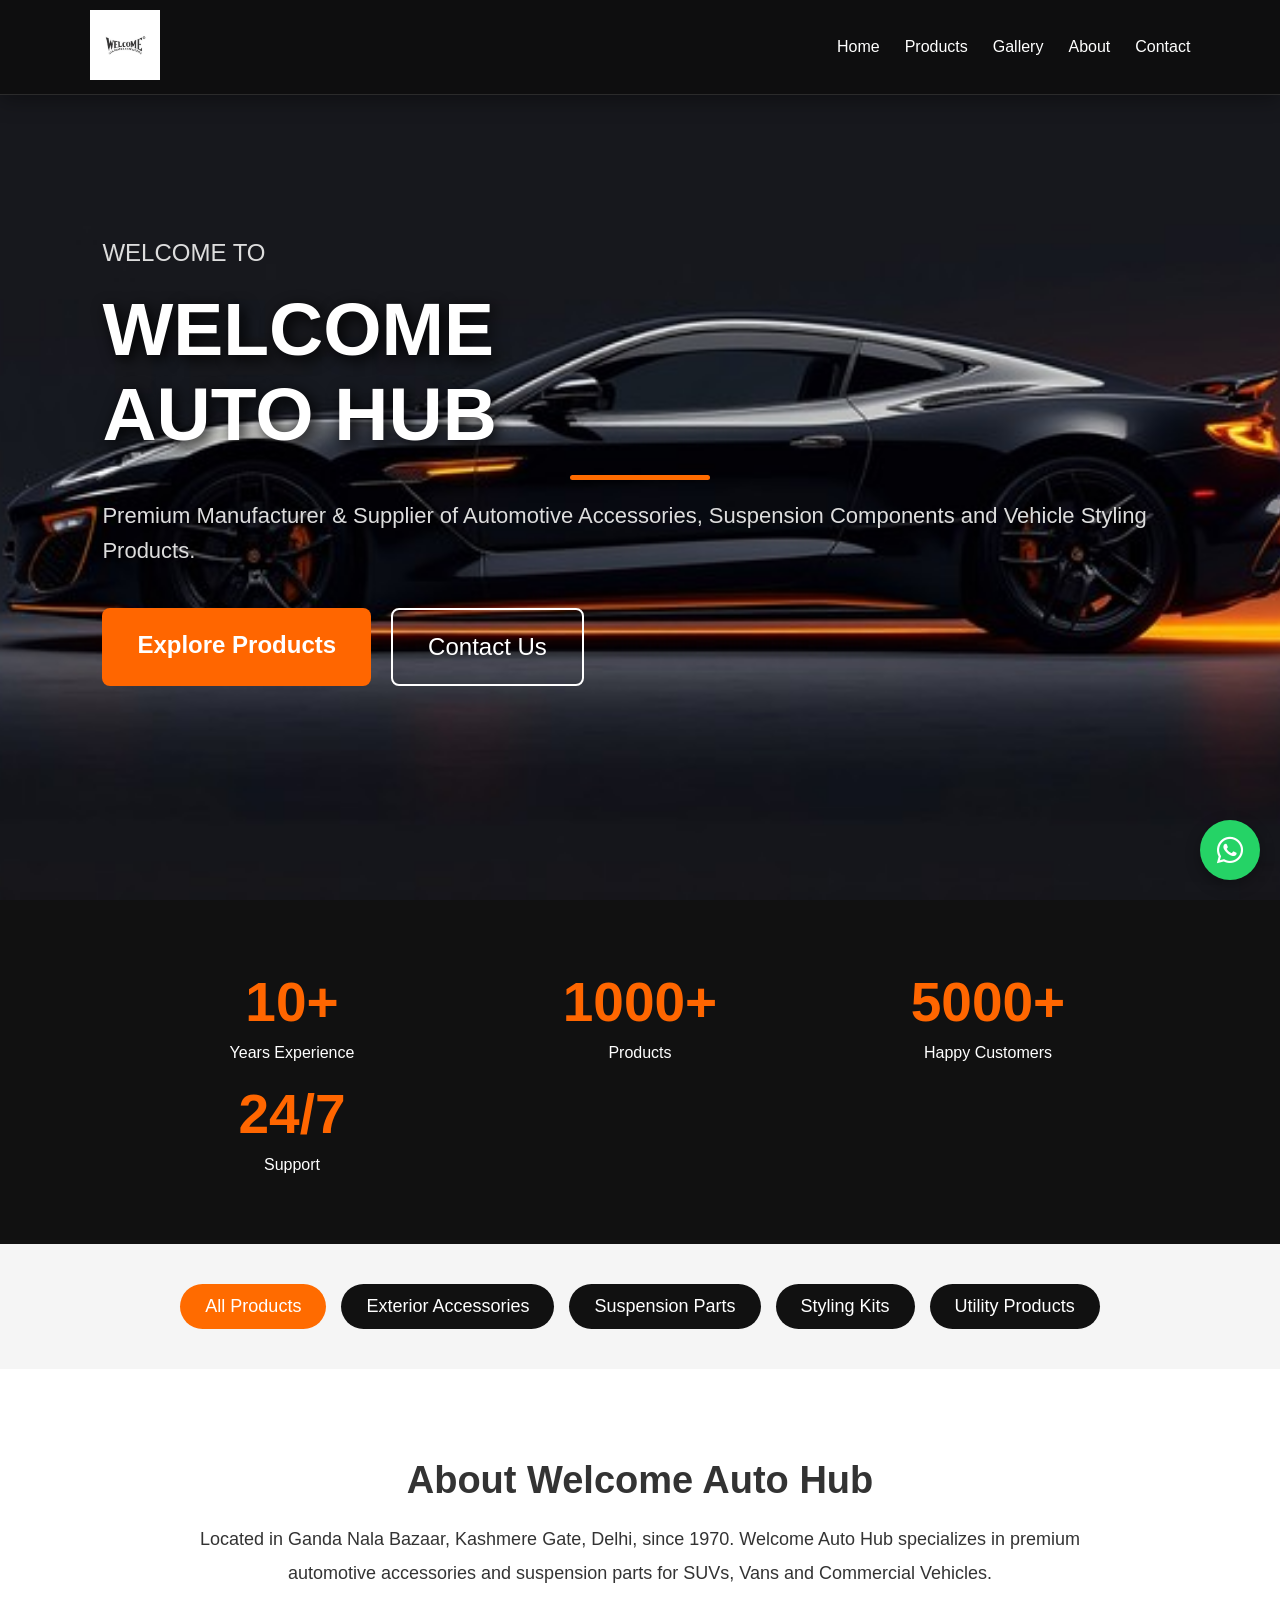
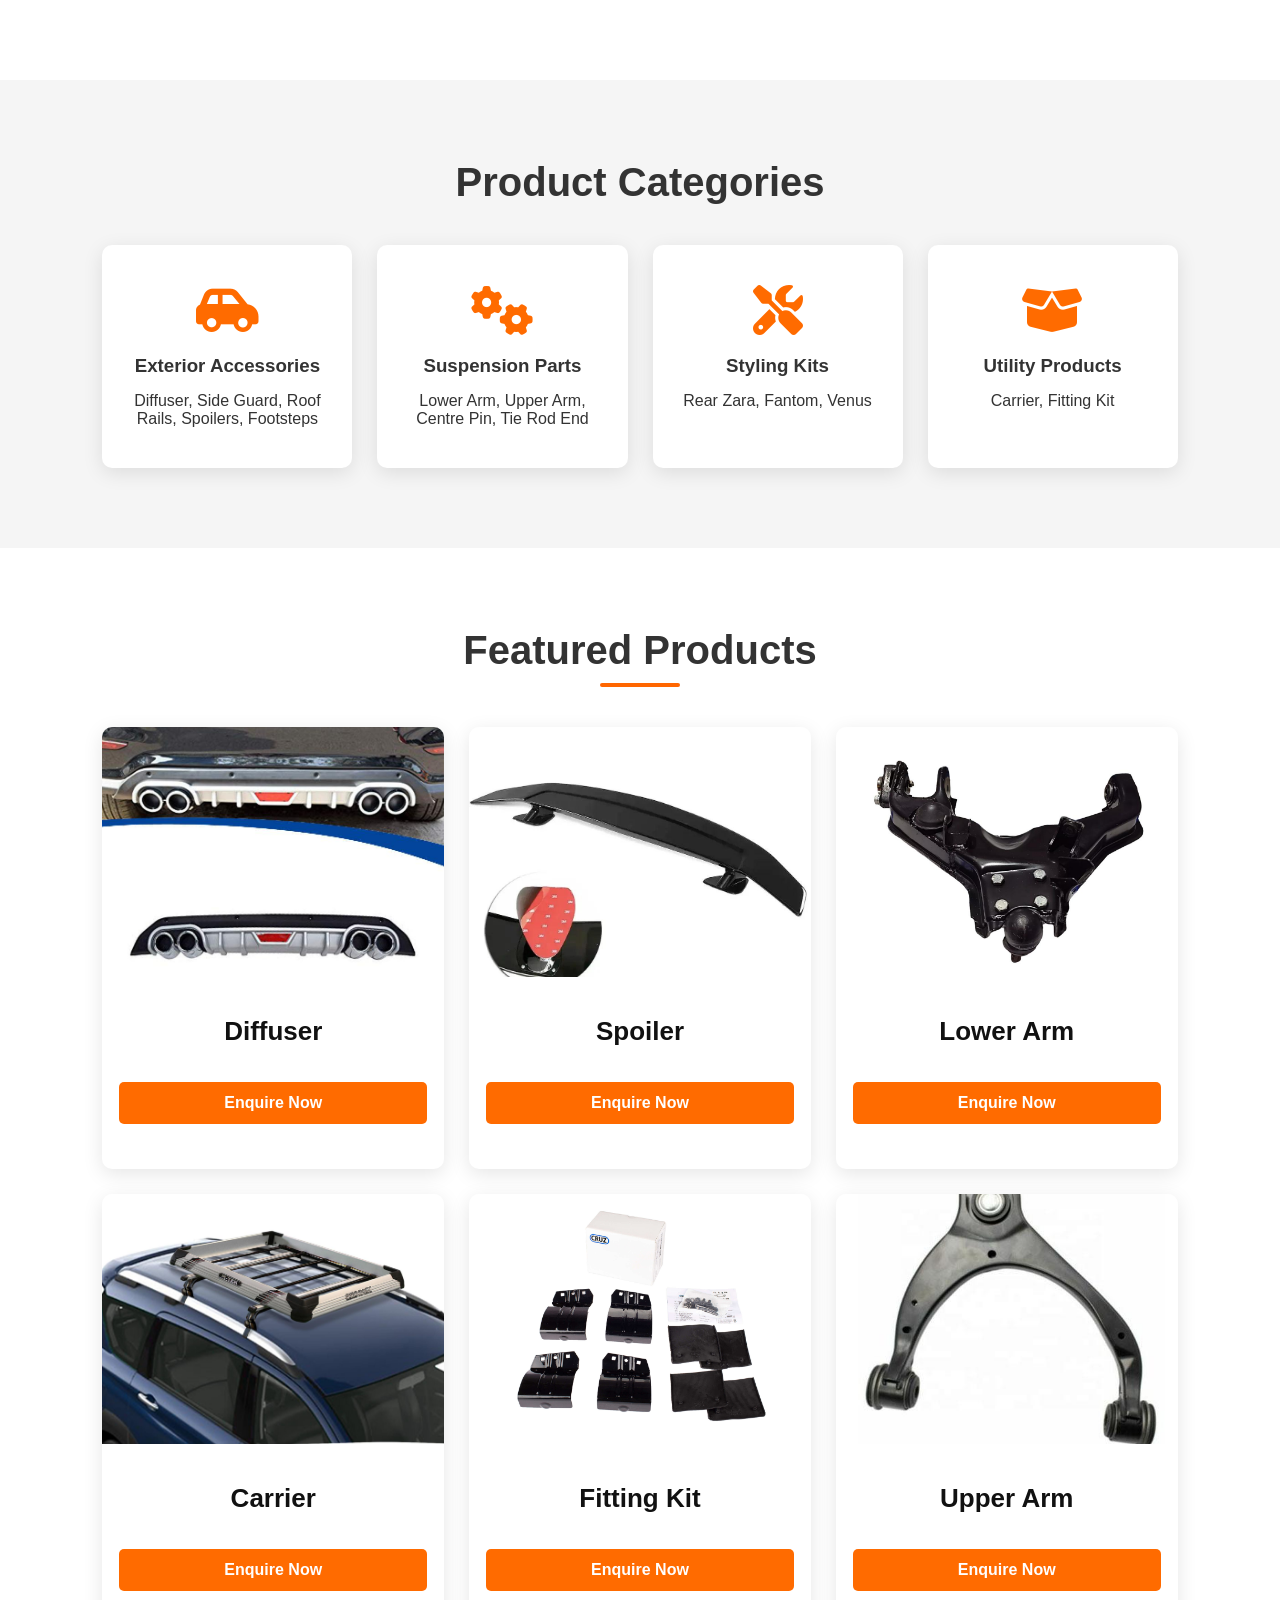
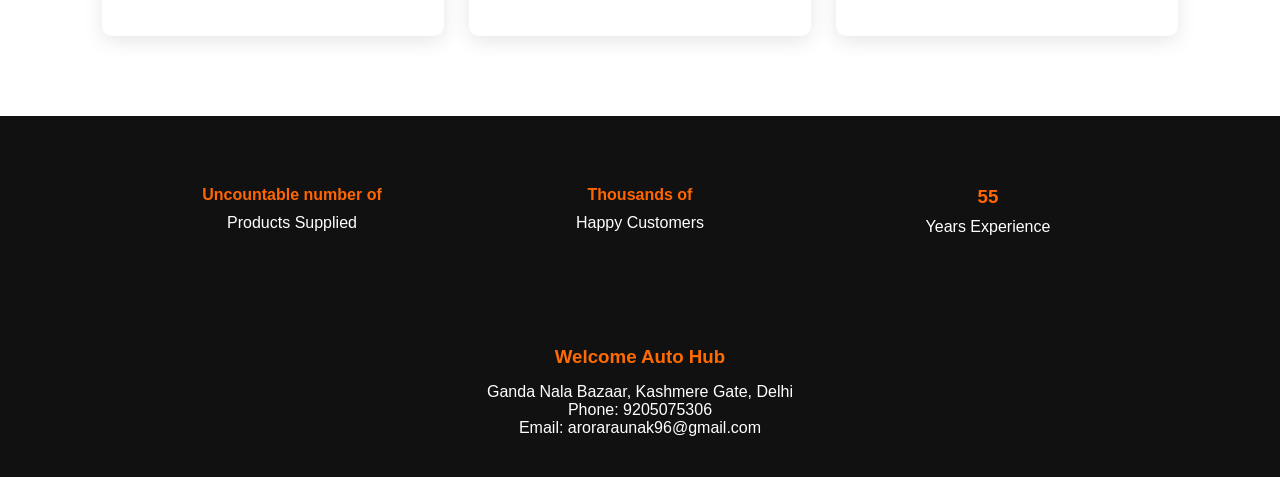
==== index.html @ 8dc363b0 "Add files via upload" ====
<!DOCTYPE html>
<html lang="en">
<head>
    <meta charset="UTF-8">
    <meta name="viewport" content="width=device-width, initial-scale=1.0">
    <title>Welcome Auto Hub since 1970| Premium Auto Parts & Accessories</title>

    <link rel="stylesheet" href="style.css">

    <link rel="stylesheet"
    href="https://cdnjs.cloudflare.com/ajax/libs/font-awesome/6.5.1/css/all.min.css">
</head>
<body>

<!-- HEADER -->
<header class="header">

    <div class="logo">

        <img src="welcome_logo.jfif" alt="Welcome Auto Hub">

    </div>

    <nav class="navbar">

        <ul>

            <li><a href="index.html">Home</a></li>

            <li><a href="product.html">Products</a></li>

            <li><a href="gallery.html">Gallery</a></li>

            <li><a href="about.html">About</a></li>

            <li><a href="contact.html">Contact</a></li>

        </ul>

    </nav>

    <div class="menu-btn">
        <i class="fas fa-bars"></i>
    </div>

</header>

<!-- HERO -->

    <section class="hero">
        <img src="black-orange-car.jpg" class="hero-bg">

    

    <div class="hero-text">

        <span>WELCOME TO</span>

        <h1>WELCOME <br> AUTO HUB</h1>

        <p>
            Premium Manufacturer & Supplier of Automotive
            Accessories, Suspension Components and
            Vehicle Styling Products.
        </p>

        <div class="buttons">

            <a href="product.html" class="btn1">
                Explore Products
            </a>
            

            <a href="contact.html" class="btn2">
                Contact Us
            </a>

        </div>
        

    </div>

</section>

<section class="stats">

<div>

<h2>10+</h2>

<p>Years Experience</p>

</div>

<div>

<h2>1000+</h2>

<p>Products</p>

</div>

<div>

<h2>5000+</h2>

<p>Happy Customers</p>

</div>

<div>

<h2>24/7</h2>

<p>Support</p>

</div>

</section>


  <div class="filter-buttons">

    <button class="filter-btn active"
    data-filter="all">
    All Products
    </button>

    <button class="filter-btn"
    data-filter="exterior">
    Exterior Accessories
    </button>

    <button class="filter-btn"
    data-filter="suspension">
    Suspension Parts
    </button>

    <button class="filter-btn"
    data-filter="styling">
    Styling Kits
    </button>

    <button class="filter-btn"
    data-filter="utility">
    Utility Products
    </button>

</div>


</section>

<!-- ABOUT PREVIEW -->

<section class="about-preview">

    <div class="container">

        <h2>About Welcome Auto Hub</h2>

        <p>

            Located in Ganda Nala Bazaar, Kashmere Gate, Delhi, since 1970.
            Welcome Auto Hub specializes in premium automotive
            accessories and suspension parts for SUVs,
            Vans and Commercial Vehicles.

        </p>

    </div>

</section>

<!-- PRODUCT CATEGORIES -->

<section class="categories">

    <h2>Product Categories</h2>

    <div class="category-grid">

        <div class="category-card">

            <i class="fas fa-car-side"></i>

            <h3>Exterior Accessories</h3>

            <p>
                Diffuser, Side Guard,
                Roof Rails, Spoilers,
                Footsteps
            </p>

        </div>

        <div class="category-card">

            <i class="fas fa-cogs"></i>

            <h3>Suspension Parts</h3>

            <p>
                Lower Arm, Upper Arm,
                Centre Pin,
                Tie Rod End
            </p>

        </div>

        <div class="category-card">

            <i class="fas fa-tools"></i>

            <h3>Styling Kits</h3>

            <p>
                Rear Zara,
                Fantom,
                Venus
            </p>

        </div>

        <div class="category-card">

            <i class="fas fa-box-open"></i>

            <h3>Utility Products</h3>

            <p>
                Carrier,
                Fitting Kit
            </p>

        </div>

    </div>

</section>

<!-- FEATURED PRODUCTS -->

<section class="featured-products">

    <h2>Featured Products</h2>

    <div class="product-grid">

        <div class="product-card">

            <img src="diffuser-2.jfif">

            <h3>Diffuser</h3>

            <a href="enquire.html" class="enquire-btn">
                Enquire Now
            </a>

        </div>

        <div class="product-card">

            <img src="spoiler.jfif">

            <h3>Spoiler</h3>

            <a href="enquire.html" class="enquire-btn">
                Enquire Now
            </a>

        </div>

        <div class="product-card">

            <img src="lower_arm.jfif">

            <h3>Lower Arm</h3>

            <a href="enquire.html" class="enquire-btn">
                Enquire Now
            </a>

        </div>

        <div class="product-card">

            <img src="carrier.jfif" alt="Carrier">

            <h3>Carrier</h3>

            <a href="enquire.html" class="enquire-btn">
                Enquire Now
            </a>

        </div>

        <div class="product-card">

            <img src="cruz.jpg" alt="Fitting Kit">

            <h3>Fitting Kit</h3>

            <a href="enquire.html" class="enquire-btn">
                Enquire Now
            </a>

        </div>

        <div class="product-card">

            <img src="upper_arm_2.jfif" alt="Upper Arm">

            <h3>Upper Arm</h3>

            <a href="enquire.html" class="enquire-btn">
                Enquire Now
            </a>

        </div>

    </div>

</section>

<!-- COUNTERS -->

<section class="stats">

    <div class="stat-box">

        <h4 class="counter" data-target="500" style="color: #ff6600;">Uncountable number of</h4>

        <p>Products Supplied</p>

    </div>

    <div class="stat-box">

        <h4 class="counter" data-target="200" style="color: #ff6600;">Thousands of</h4>

        <p>Happy Customers</p>

    </div>

    <div class="stat-box">

        <h3 class="counter" data-target="15" style="color: #ff6600;">55</h3>

        <p>Years Experience</p>

    </div>

</section>

<!-- ENQUIRY POPUP -->

<div class="popup" id="popup">

    <div class="popup-content">

        <span class="close-popup">&times;</span>

        <h2>Product Enquiry</h2>

        <form id="popupForm">

            <input type="text"
            placeholder="Your Name"
            required>

            <input type="tel"
            placeholder="Phone Number"
            required>

            <textarea
            placeholder="Product Requirement">
            </textarea>

            <button type="submit">
                Send Enquiry
            </button>

        </form>

    </div>

</div>

<!-- WHATSAPP -->

<a
href="https://wa.me/919205075306"
class="whatsapp"
target="_blank">

<i class="fab fa-whatsapp"></i>

</a>

<!-- FOOTER -->

<footer>

    <div class="footer-content">

        <h3>Welcome Auto Hub</h3>

        <p>
            Ganda Nala Bazaar,
            Kashmere Gate,
            Delhi
        </p>

        <p>
            Phone:
            9205075306
        </p>

        <p>
            Email:
            aroraraunak96@gmail.com
        </p>

    </div>

</footer>

<script src="js/script.js"></script>

</body>
</html>
---- style.css ----
/* =========================
   GLOBAL STYLES
========================= */

*{
    margin:0;
    padding:0;
    box-sizing:border-box;
    font-family:'Segoe UI',sans-serif;
}

html{
    scroll-behavior:smooth;
}
/* HERO */

.hero{

    position:relative;

    height:100vh;

    display:flex;

    align-items:center;

    padding:0 8%;

    overflow:hidden;

    background-image:url("black-orange-car.jpg");

    background-size:cover;

    background-position:center center;

    background-repeat:no-repeat;

}

/* Overlay */


.hero-content{

    position:relative;

    z-index:10;

    max-width:650px;

    color:white;

}
.hero-overlay{

    position:absolute;

    inset:0;

    background:linear-gradient(

        90deg,

        rgba(0,0,0,.25) 0%,

        rgba(0,0,0,.12) 45%,

        rgba(0,0,0,.02) 100%

    );

    pointer-events:none;

    z-index:1;

}

/* Left content */


/* Orange text */

.hero-subtitle{

    color:#ff6600;

    font-size:24px;

    font-weight:700;

    letter-spacing:4px;

    margin-bottom:20px;

}

/* Heading */

.hero h1{

    font-size:82px;

    line-height:85px;

    color:white;

    font-weight:900;

    margin-bottom:30px;

}

.hero h1 span{

    color:#ff6600;

}

/* Description */

.hero-description{

    color:white;

    font-size:24px;

    line-height:40px;

    margin-bottom:40px;

}

/* Buttons */

.hero-buttons{

    display:flex;

    gap:20px;

}

.btn-primary{

    background:#ff6600;

    color:white;

    text-decoration:none;

    padding:18px 40px;

    border-radius:8px;

    font-weight:bold;

    transition:.35s;

}

.btn-primary:hover{

    background:#ff8533;

    transform:translateY(-5px);

}

.btn-secondary{

    border:2px solid white;

    color:white;

    text-decoration:none;

    padding:18px 40px;

    border-radius:8px;

    transition:.35s;

}

.btn-secondary:hover{

    background:white;

    color:black;

}

.logo img{

height:70px;

}

.overlay{
    position:absolute;
    inset:0;
    background:rgba(0,0,0,.35);
    pointer-events:none;
}



.hero-bg{

position:absolute;

top:0;

left:0;

width:100%;

height:100%;

object-fit:cover;

z-index:-2;

}



body{
    background:#f5f5f5;
    color:#333;
    overflow-x:hidden;
}

.container{
    width:90%;
    margin:auto;
}

/* =========================
   HEADER
========================= */

.hero h1::after{
    content:"";
    display:block;
    width:140px;
    height:5px;
    background:#ff6b00;
    margin:18px auto;
    border-radius:10px;
}

/* ===========================
   HEADER
=========================== */

.header{

    position: fixed;

    top: 0;
    left: 0;

    width: 100%;

    padding: 10px 7%;

    display: flex;

    justify-content: space-between;

    align-items: center;

    background: rgba(15,15,15,0.92);

    backdrop-filter: blur(10px);

    border-bottom: 1px solid rgba(255,255,255,0.12);

    box-shadow: 0 5px 20px rgba(0,0,0,.35);

    z-index: 1000;

    transition: 0.3s;
}

.logo img{
    height:70px;
}

.navbar ul{
    display:flex;
    list-style:none;
}

.navbar ul li{
    margin-left:25px;
}

.navbar ul li a{
    color:white;
    text-decoration:none;
    font-size:16px;
    font-weight:500;
    transition:.3s;
}

.navbar ul li a:hover{
    color:#ff6b00;
}

.menu-btn{
    color:white;
    font-size:24px;
    display:none;
    cursor:pointer;
}

/* =========================
   HERO SECTION
========================= */


.hero-slider{
    position:absolute;
    width:100%;
    height:100%;
}

.slide{
    position:absolute;
    width:100%;
    height:100%;
    opacity:0;
    transition:1s;
}

.slide.active{
    opacity:1;
}

.slide img{
    width:100%;
    height:100%;
    object-fit:cover;
}
.enquire-btn{
    display:inline-block;
    background:#ff6600;
    color:white;
    padding:10px 20px;
    text-decoration:none;
    border-radius:5px;
    margin-top:10px;
    align-content: center;
}

.enquire-btn:hover{
    background:#e65c00;
}

.hero::before{
    content:'';
    position:absolute;
    inset:0;
    background:rgba(0,0,0,-20);
    pointer-events: none;
}


.hero-content h1{
    font-size:65px;
    margin-bottom:20px;
    text-shadow:2px 2px 10px black;
}

.hero-content p{
    font-size:22px;
    line-height:1.8;
    margin-bottom:30px;
}

.btn{
    background:#ff6b00;
    color:white;
    padding:15px 35px;
    text-decoration:none;
    border-radius:5px;
    transition:.3s;
}

.btn:hover{
    background:#e65f00;
}

/* =========================
   ABOUT PREVIEW
========================= */

.about-preview{
    padding:90px 10%;
    text-align:center;
    background:white;
}

.about-preview h2{
    font-size:38px;
    margin-bottom:20px;
}

.about-preview p{
    max-width:900px;
    margin:auto;
    line-height:1.9;
    font-size:18px;
}

/* =========================
   CATEGORY SECTION
========================= */

.categories{
    padding:80px 8%;
}
.enquire-btn {
    display: block;
    width: 85%;
    margin: 20px auto;
    padding: 12px 20px;
    background: #ff6a00;
    color: white;
    text-decoration: none;
    text-align: center;
    border-radius: 5px;
    font-size: 16px;
    font-weight: 500;
    transition: all 0.3s ease;
    cursor: pointer;
}

.enquire-btn:hover {
    background: #e65c00;
    transform: translateY(-2px);
    box-shadow: 0 5px 15px rgba(0,0,0,0.2);
}
button,
.whatsapp-btn{
    display:inline-block;
    background:#ff6600;
    color:white;
    padding:14px 30px;
    border:none;
    border-radius:5px;
    text-decoration:none;
    font-size:18px;
    cursor:pointer;
    transition:all 0.3s ease;
}

/* Hover Effect */
button:hover,
.whatsapp-btn:hover{
    background:#e65c00;
    transform:translateY(-3px);
    box-shadow:0 5px 15px rgba(0,0,0,0.2);
}

/* Click Effect */
button:active,
.whatsapp-btn:active{
    transform:scale(0.95);
}
.whatsapp-btn{
    display:block;
    width:180px;
    margin:25px auto 0;
    text-align:center;
}
.contact-info .whatsapp-btn{
    margin-top:25px;
}
.gallery-grid{
    display:grid;
    grid-template-columns:repeat(auto-fit,minmax(300px,1fr));
    gap:25px;
    padding:30px;
}

.gallery-card{
    position:relative;
    overflow:hidden;
    border-radius:15px;
    box-shadow:0 5px 20px rgba(0,0,0,0.15);
    cursor:pointer;
    transition:all 0.4s ease;
}

.gallery-card img{
    width:100%;
    height:250px;
    object-fit:cover;
    transition:transform 0.6s ease;
}

.gallery-card:hover{
    transform:translateY(-10px);
    box-shadow:0 15px 35px rgba(0,0,0,0.25);
}

.gallery-card:hover img{
    transform:scale(1.1);
}

.gallery-overlay{
    position:absolute;
    bottom:0;
    left:0;
    width:100%;
    background:linear-gradient(
        transparent,
        rgba(0,0,0,0.2)
    );
    color:white;
    padding:30px 20px;
    text-align:center;
}
.hero-image img{

    width:100%;
    filter:brightness(1.2);

}
.btn1{

    background:#ff6600;
    color:white;
    padding:18px 35px;
    border-radius:8px;
    text-decoration:none;
    transition:.3s;

}

.btn1:hover{

    background:#ff8533;
    transform:translateY(-4px);
    box-shadow:0 10px 25px rgba(255,102,0,.4);

}



.hero-small{

    color:#ff6b00;

    font-size:28px;

    font-weight:bold;

    letter-spacing:3px;

}

.hero h1{

    font-size:90px;

    color:white;

    line-height:90px;

    text-transform:uppercase;

    margin:15px 0;

    text-shadow:4px 4px 15px black;

}

.hero h1 span{

    color:white;

}

.hero-text{

    color:#ddd;

    font-size:24px;

    margin-top:20px;

    line-height:38px;

}
.hero-features{

display:flex;

flex-wrap:wrap;

gap:20px;

margin:45px 0;

}

.feature-box{

background:rgba(255,255,255,.08);

padding:18px 30px;

border:1px solid rgba(255,255,255,.2);

border-radius:15px;

backdrop-filter:blur(12px);

color:white;

transition:.3s;

}

.feature-box:hover{

background:#ff6b00;

transform:translateY(-8px);

}
.hero-buttons{

display:flex;

gap:20px;

}

.btn-orange{

background:#ff6b00;

padding:18px 40px;

border-radius:8px;

color:white;

text-decoration:none;

font-size:20px;

font-weight:bold;

transition:.3s;

}

.btn-orange:hover{

background:white;

color:#ff6b00;

transform:scale(1.08);

}

.btn-outline{

border:2px solid white;

padding:18px 40px;

border-radius:8px;

color:white;

text-decoration:none;

transition:.3s;

}

.btn-outline:hover{

background:white;

color:black;

}
.hero-image{

width:48%;

text-align:right;

}

.hero-image img{

width:100%;

animation:float 4s ease-in-out infinite;

filter:drop-shadow(0 30px 50px black);

}


.buttons{

display:flex;

gap:20px;

}

.btn1{

background:#ff6600;

padding:18px 35px;

border-radius:8px;

color:white;

text-decoration:none;

font-weight:bold;

transition:.4s;

}

.btn1:hover{

background:white;

color:#ff6600;

}

.btn2{

border:2px solid white;

padding:18px 35px;

border-radius:8px;

color:white;

text-decoration:none;

transition:.4s;

}

.btn2:hover{

background:white;

color:black;

}

.hero h1{

font-size:75px;

margin:15px 0;

line-height:85px;

font-weight:800;

}
.stats{

display:grid;

grid-template-columns:repeat(4,1fr);

background:#111;

padding:60px;

text-align:center;

}

.stats h2{

font-size:55px;

color:#ff6600;

}

.stats p{

color:white;

margin-top:10px;

}

.hero p{

font-size:22px;

line-height:35px;

margin-bottom:40px;

color:#ddd;

}

.featured-products h2::after{
    content:'';
    width:80px;
    height:4px;
    background:#ff6600;
    display:block;
    margin:10px auto;
    border-radius:10px;
}
/* ===========================
   PRODUCTS SECTION
=========================== */

.products-container{
    width:90%;
    max-width:1200px;
    margin:60px auto;
    display:grid;
    grid-template-columns:repeat(auto-fit,minmax(300px,1fr));
    gap:35px;
}

/* ===========================
   PRODUCT CARD
=========================== */

.product-card{
    background:#fff;
    border-radius:15px;
    overflow:hidden;
    box-shadow:0 8px 20px rgba(0,0,0,0.15);
    text-align:center;
    transition:0.4s;
    padding-bottom:25px;
}

.product-card:hover{
    transform:translateY(-8px);
    box-shadow:0 15px 30px rgba(0,0,0,0.25);
}

.product-card img{
    width:100%;
    height:250px;
    object-fit:cover;
}

.product-card h3{
    font-size:26px;
    color:#111;
    margin:20px 0;
    font-weight:600;
}

.gallery-btn,
.enquire-btn,
.filter-btn{
    text-decoration: none;
}
/*==============================
PAGE BANNER
===============================*/

.page-banner{
    width:100%;
    height:280px;
    background:linear-gradient(rgba(0,0,0,.65),rgba(0,0,0,.65)),
               url("banner.jpg");
    background-size:cover;
    background-position:center;
    display:flex;
    flex-direction:column;
    justify-content:center;
    align-items:center;
    color:white;
    text-align:center;
}

.page-banner h1{
    font-size:48px;
    color:#ff6b00;
    margin-bottom:10px;
}

.page-banner p{
    font-size:20px;
    letter-spacing:1px;
}

/*==============================
PRODUCT SECTION
===============================*/

.products-container{
    width:90%;
    max-width:1200px;
    margin:60px auto;
    display:grid;
    grid-template-columns:repeat(auto-fit,minmax(320px,1fr));
    gap:35px;
}

/*==============================
CARD
===============================*/

.product-card{
    background:white;
    border-radius:20px;
    overflow:hidden;
    box-shadow:0 12px 30px rgba(0,0,0,.18);
    transition:.4s;
}

.product-card:hover{
    transform:translateY(-12px);
    box-shadow:0 18px 40px rgba(0,0,0,.30);
}

.product-card img{
    width:100%;
    height:260px;
    object-fit:cover;
}

.product-card h2{
    text-align:center;
    margin:20px 0 10px;
    color:#222;
    font-size:28px;
}

.product-card p{
    padding:0 25px;
    color:#666;
    line-height:1.6;
    text-align:center;
}

/*==============================
BUTTONS
===============================*/

.button-group{
    display:flex;
    justify-content:center;
    gap:15px;
    margin:30px 20px;
}

.gallery-btn,
.enquire-btn{

    text-decoration:none;
    padding:12px 22px;
    border-radius:40px;
    color:white;
    font-weight:bold;
    transition:.3s;
}

.gallery-btn{
    background:#222;
}

.gallery-btn:hover{
    background:#444;
    transform:scale(1.08);
}

.enquire-btn{
    background:#ff6b00;
}

.enquire-btn:hover{
    background:#e25c00;
    transform:scale(1.08);
}

/*==============================
MOBILE
===============================*/

@media(max-width:768px){

.page-banner h1{
    font-size:34px;
}

.page-banner p{
    font-size:17px;
}

.button-group{
    flex-direction:column;
}

.gallery-btn,
.enquire-btn{
    text-align:center;
}

}

.enquire-btn:active {
    transform: scale(0.98);
}
.whatsapp-btn{
    margin-top:25px; /* Increase to 35px or 40px if needed */
}

.categories h2{
    text-align:center;
    font-size:40px;
    margin-bottom:40px;
}

.category-grid{
    display:grid;
    grid-template-columns:
    repeat(auto-fit,minmax(250px,1fr));

    gap:25px;
}

.category-card{
    background:white;
    padding:40px 25px;
    text-align:center;
    border-radius:10px;
    box-shadow:0 5px 20px rgba(0,0,0,.1);
    transition:.4s;
}

.category-card:hover{
    transform:translateY(-10px);
}

.category-card i{
    font-size:50px;
    color:#ff6b00;
    margin-bottom:20px;
}

.category-card h3{
    margin-bottom:15px;
}

/* =========================
   FEATURED PRODUCTS
========================= */

.featured-products{
    padding:80px 8%;
    background:white;
}

.featured-products h2{
    text-align:center;
    font-size:40px;
    margin-bottom:40px;
}

.product-grid{
    display:grid;
    grid-template-columns:
    repeat(auto-fit,minmax(280px,1fr));

    gap:25px;
}

.product-card{
    background:white;
    border-radius:10px;
    overflow:hidden;
    box-shadow:0 5px 20px rgba(0,0,0,.1);
    transition:.4s;
}

.product-card:hover{
    transform:translateY(-10px);
}

.product-card img{
    width:100%;
    height:250px;
    object-fit:cover;
}

.product-card h3{
    padding:15px;
}

.enquire-btn{
    width:90%;
    margin:0 5% 20px;
    border:none;
    padding:12px;
    background:#ff6b00;
    color:white;
    cursor:pointer;
    border-radius:5px;
}

.enquire-btn:hover{
    background:#e65f00;
}

/* =========================
   COUNTERS
========================= */

.stats{
    background:#111;
    color:white;
    padding:70px 10%;
    display:grid;
    grid-template-columns:
    repeat(auto-fit,minmax(250px,1fr));

    gap:20px;
    text-align:center;
}

.stat-box h2{
    font-size:50px;
    color:#ff6b00;
}

/* =========================
   POPUP MODAL
========================= */

.popup{
    position:fixed;
    width:100%;
    height:100%;
    background:rgba(0,0,0,.7);
    display:none;
    justify-content:center;
    align-items:center;
    z-index:2000;
}

.popup-content{
    background:white;
    width:90%;
    max-width:500px;
    padding:30px;
    border-radius:10px;
    position:relative;
}

.close-popup{
    position:absolute;
    right:20px;
    top:10px;
    font-size:30px;
    cursor:pointer;
}

.popup-content h2{
    margin-bottom:20px;
}

.popup-content input,
.popup-content textarea{
    width:100%;
    padding:12px;
    margin-bottom:15px;
    border:1px solid #ccc;
}

.popup-content button{
    width:100%;
    border:none;
    background:#ff6b00;
    color:white;
    padding:12px;
    cursor:pointer;
}

/* =========================
   FOOTER
========================= */

footer{
    background:#111;
    color:white;
    text-align:center;
    padding:40px;
}

.footer-content h3{
    color:#ff6b00;
    margin-bottom:15px;
}

/* =========================
   WHATSAPP BUTTON
========================= */

.whatsapp{
    position:fixed;
    right:20px;
    bottom:20px;
    width:60px;
    height:60px;
    background:#25D366;
    color:white;
    border-radius:50%;
    display:flex;
    justify-content:center;
    align-items:center;
    text-decoration:none;
    font-size:30px;
    z-index:999;
    box-shadow:0 5px 15px rgba(0,0,0,.3);
}

.whatsapp:hover{
    transform:scale(1.1);
}
.filter-buttons{
    display:flex;
    justify-content:center;
    gap:15px;
    flex-wrap:wrap;
    margin:40px 0;
}

.filter-btn{
    padding:12px 25px;
    border:none;
    background:#111;
    color:white;
    cursor:pointer;
    border-radius:30px;
    transition:0.3s;
}

.filter-btn:hover,
.filter-btn.active{
    background:#ff6b00;
}

/* =========================
   RESPONSIVE
========================= */

@media(max-width:768px){

    .menu-btn{
        display:block;
    }

    .navbar{
        position:absolute;
        top:100%;
        left:-100%;
        width:100%;
        background:#111;
        transition:.4s;
    }

    .navbar.active{
        left:0;
    }

    .navbar ul{
        flex-direction:column;
        padding:20px;
    }

    .navbar ul li{
        margin:15px 0;
    }

    .hero-content h1{
        font-size:38px;
    }

    .hero-content p{
        font-size:16px;
    }

}
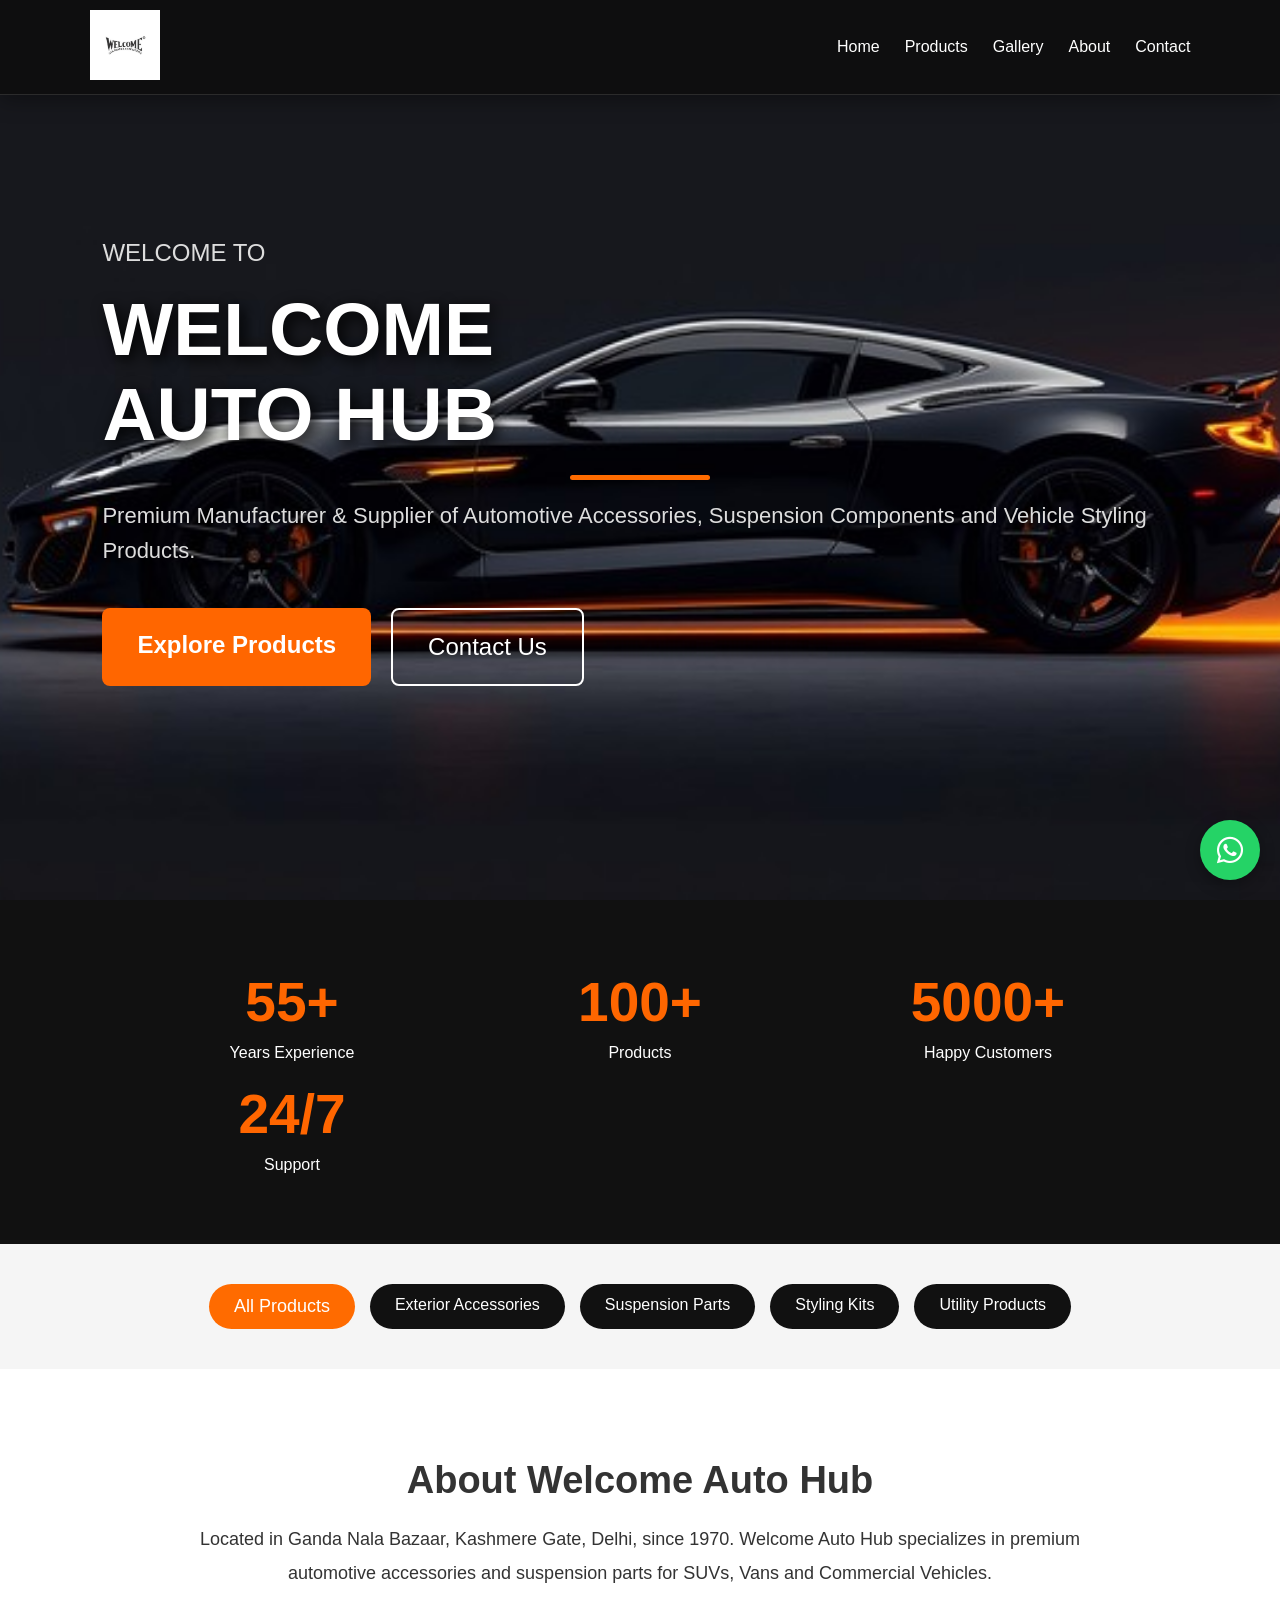
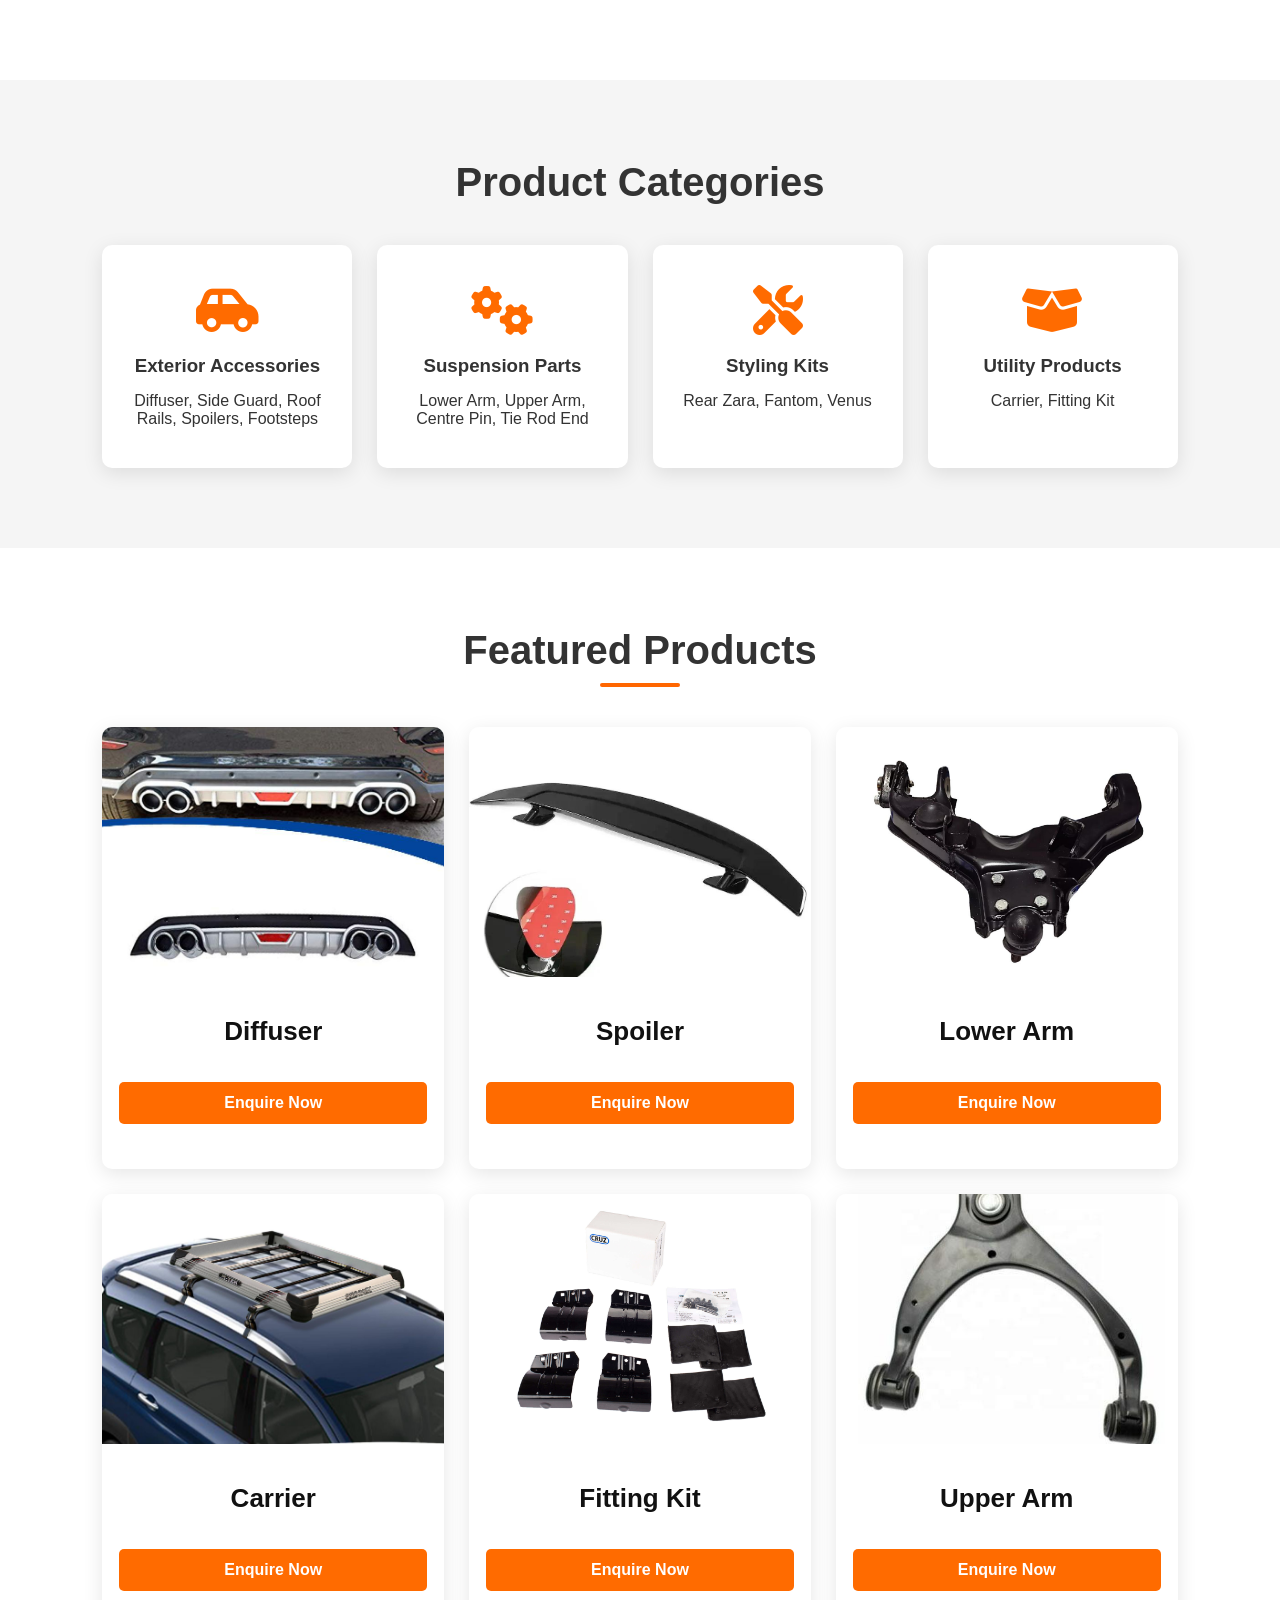
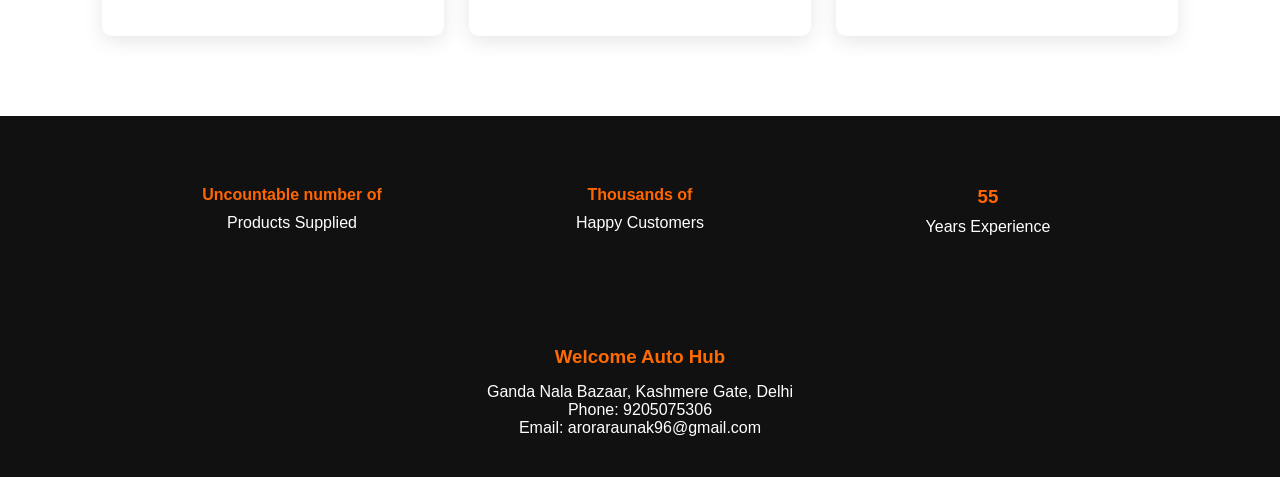
==== commit 39c6e903: "Update index.html" ====
--- a/index.html
+++ b/index.html
@@ -2,7 +2,7 @@
 <html lang="en">
 <head>
     <meta charset="UTF-8">
-    <meta name="viewport" content="width=device-width, initial-scale=1.0">
+    <meta name="viewport" content="width=1024">
     <title>Welcome Auto Hub since 1970| Premium Auto Parts & Accessories</title>
 
     <link rel="stylesheet" href="style.css">
@@ -86,7 +86,7 @@
 
 <div>
 
-<h2>10+</h2>
+<h2>55+</h2>
 
 <p>Years Experience</p>
 
@@ -94,7 +94,7 @@
 
 <div>
 
-<h2>1000+</h2>
+<h2>100+</h2>
 
 <p>Products</p>
 
@@ -126,25 +126,25 @@
     All Products
     </button>
 
-    <button class="filter-btn"
+    <a href="exterior.html" class="filter-btn"
     data-filter="exterior">
     Exterior Accessories
-    </button>
-
-    <button class="filter-btn"
+    </a>
+
+    <a href="suspension.html" class="filter-btn"
     data-filter="suspension">
     Suspension Parts
-    </button>
-
-    <button class="filter-btn"
+    </a>
+
+    <a href="product.html" class="filter-btn"
     data-filter="styling">
     Styling Kits
-    </button>
-
-    <button class="filter-btn"
+    </a>
+
+    <a href="utility.html" class="filter-btn"
     data-filter="utility">
     Utility Products
-    </button>
+    </a>
 
 </div>
 
@@ -429,4 +429,4 @@
 <script src="js/script.js"></script>
 
 </body>
-</html>+</html>
